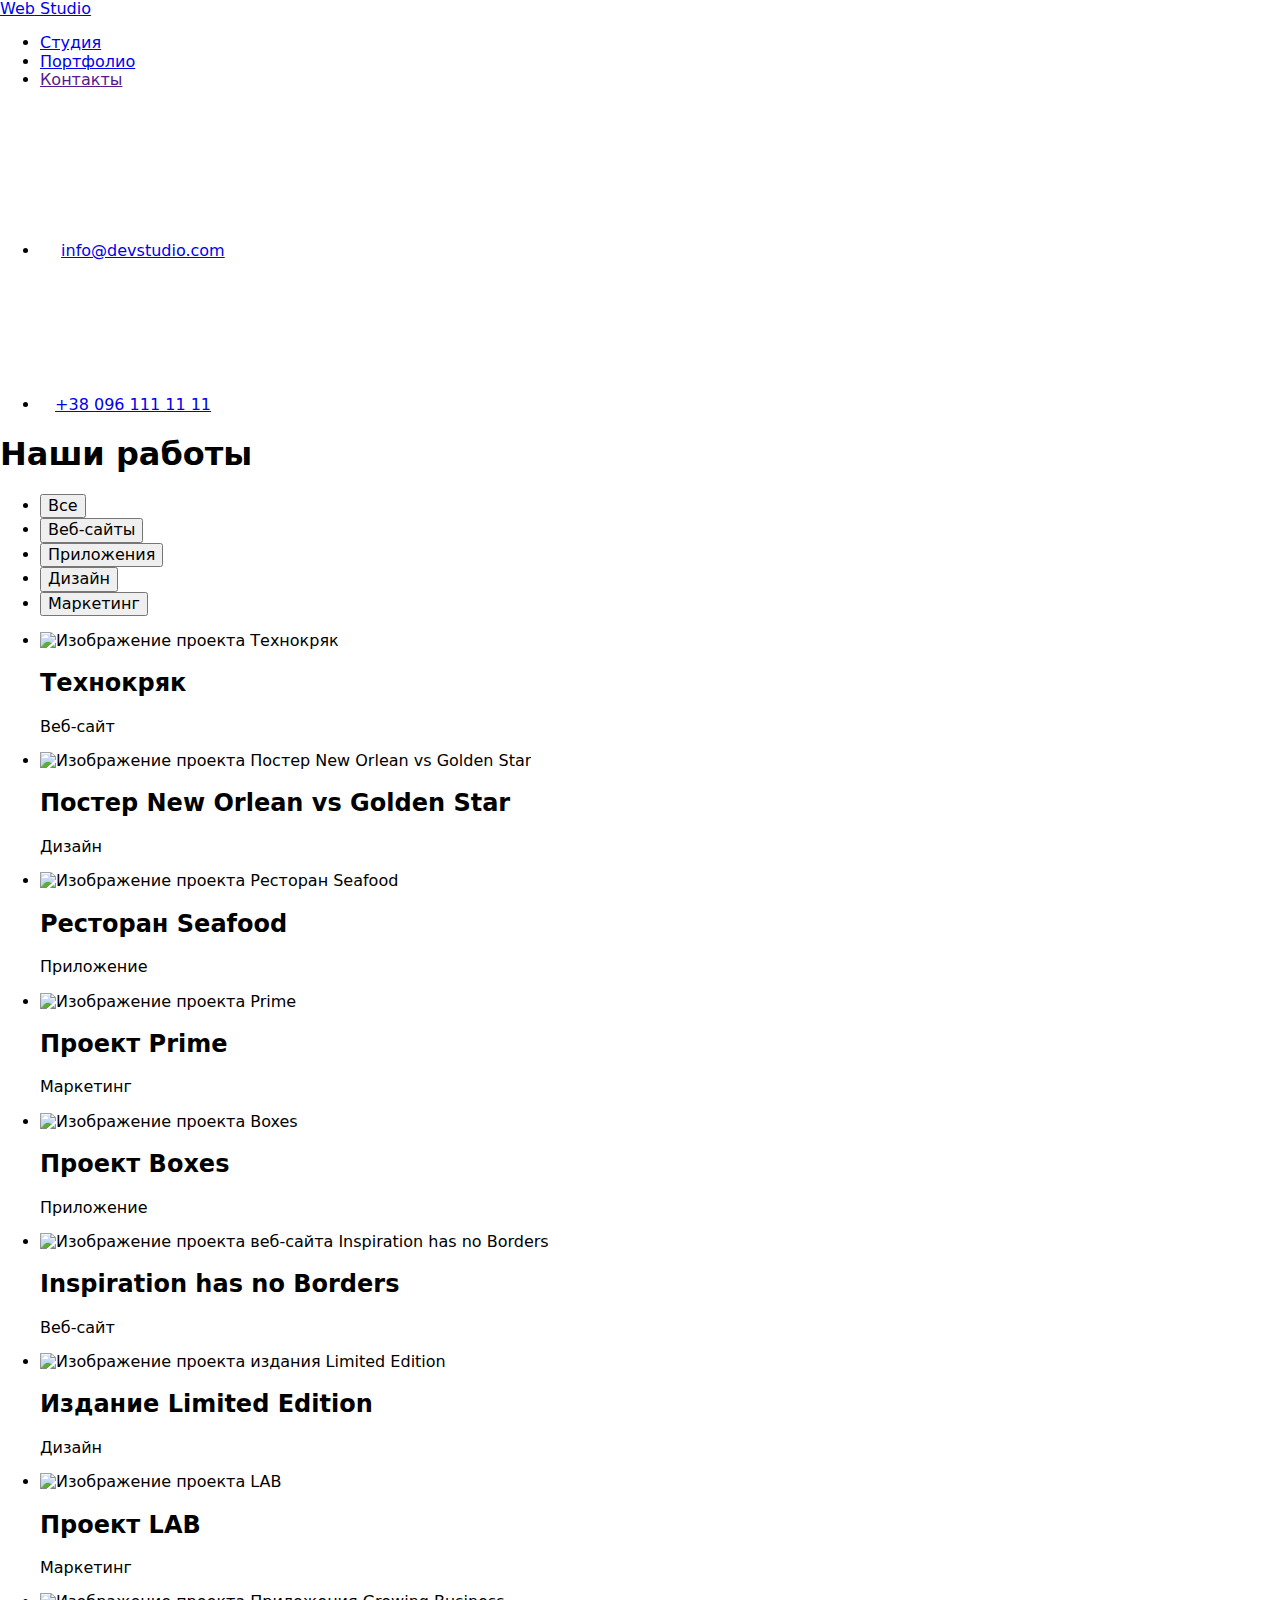
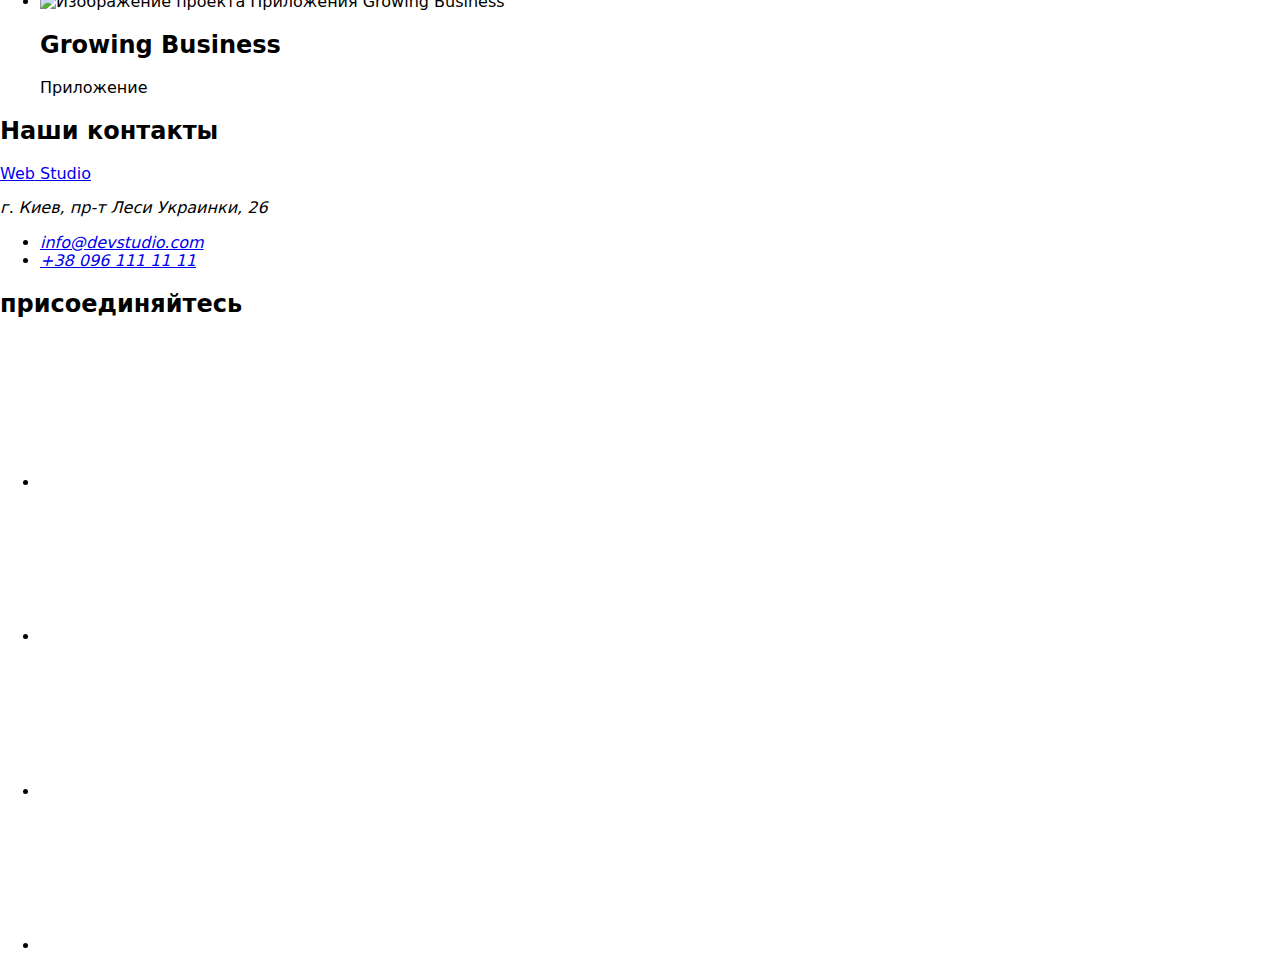
==== portfolio.html @ 6cd8e2ef "Finally ready to check" ====
<!DOCTYPE html>
<html lang="ru">
  <head>
    <meta charset="UTF-8" />
    <meta http-equiv="X-UA-Compatible" content="IE=edge" />
    <meta name="viewport" content="width=device-width, initial-scale=1.0" />
    <link rel="preconnect" href="https://fonts.googleapis.com" />
    <link rel="preconnect" href="https://fonts.gstatic.com" crossorigin />
    <link
      href="https://fonts.googleapis.com/css2?family=Raleway:wght@700&family=Roboto:wght@400;500;700;900&display=swap"
      rel="stylesheet"
    />
    <link
      rel="stylesheet"
      href="https://cdnjs.cloudflare.com/ajax/libs/modern-normalize/1.0.0/modern-normalize.min.css"
    />
    <link rel="stylesheet" href="./css/styles.css" />
    <title>Document</title>
  </head>

  <body>
    <header class="header">
      <div class="container">
        <nav class="navigation">
          <a href="./index.html" class="navigation-logo">
            <span class="logo-web">Web</span>
            <span class="logo-black">Studio</span>
          </a>

          <ul class="navigation-list">
            <li class="navigation-item">
              <a href="./index.html" class="navigation-link current-link"
                >Студия</a
              >
            </li>
            <li class="navigation-item">
              <a href="./portfolio.html" class="navigation-link">Портфолио</a>
            </li>
            <li class="navigation-item">
              <a href="" class="navigation-link">Контакты</a>
            </li>
          </ul>
        </nav>

        <ul class="header-contacts-list">
          <li class="header-contact-item">
            <div class="header-contact-box">
              <svg width="16" class="contact-icon">
                <use href="./images/sprite.svg#icon-envelope"></use>
              </svg>
              <a href="mailto:info@devstudio.com" class="header-contact-link"
                >info@devstudio.com</a
              >
            </div>
          </li>
          <li class="header-contact-item">
            <div class="header-contact-box">
              <svg width="10" class="contact-icon">
                <use href="./images/sprite.svg#icon-phone"></use>
              </svg>
              <a href="tel:+380961111111" class="header-contact-link"
                >+38 096 111 11 11</a
              >
            </div>
          </li>
        </ul>
      </div>
    </header>

    <main>
      <section class="section products">
        <div class="container">
          <h1 class="title visually-hidden">Наши работы</h1>

          <ul class="filters-list">
            <li class="filter-item">
              <button type="button" class="filter-button current-btn">
                Все
              </button>
            </li>
            <li class="filter-item">
              <button type="button" class="filter-button">Веб-сайты</button>
            </li>
            <li class="filter-item">
              <button type="button" class="filter-button">Приложения</button>
            </li>
            <li class="filter-item">
              <button type="button" class="filter-button">Дизайн</button>
            </li>
            <li class="filter-item">
              <button type="button" class="filter-button">Маркетинг</button>
            </li>
          </ul>

          <ul class="products-list">
            <li class="product-card">
              <img
                src="./images/product1.jpg"
                alt="Изображение проекта Технокряк"
                width="370"
                class="product-photo"
              />
              <div class="figurecaption">
                <h2 class="product-name">Технокряк</h2>
                <p class="product-type">Веб-сайт</p>
              </div>
            </li>

            <li class="product-card">
              <img
                src="./images/product2.jpg"
                alt="Изображение проекта Постер New Orlean vs Golden Star"
                width="370"
                class="product-photo"
              />
              <div class="figurecaption">
                <h2 class="product-name">
                  Постер <span lang="en">New Orlean vs Golden Star</span>
                </h2>
                <p class="product-type">Дизайн</p>
              </div>
            </li>

            <li class="product-card">
              <img
                src="./images/product3.jpg"
                alt="Изображение проекта Ресторан Seafood"
                width="370"
                class="product-photo"
              />
              <div class="figurecaption">
                <h2 class="product-name">
                  Ресторан <span lang="en">Seafood</span>
                </h2>
                <p class="product-type">Приложение</p>
              </div>
            </li>

            <li class="product-card">
              <img
                src="./images/product4.jpg"
                alt="Изображение проекта Prime"
                width="370"
                class="product-photo"
              />
              <div class="figurecaption">
                <h2 class="product-name">
                  Проект <span lang="en">Prime</span>
                </h2>
                <p class="product-type">Маркетинг</p>
              </div>
            </li>

            <li class="product-card">
              <img
                src="./images/product5.jpg"
                alt="Изображение проекта Boxes"
                width="370"
                class="product-photo"
              />
              <div class="figurecaption">
                <h2 class="product-name">
                  Проект <span lang="en">Boxes</span>
                </h2>
                <p class="product-type">Приложение</p>
              </div>
            </li>

            <li class="product-card">
              <img
                src="./images/product6.jpg"
                alt="Изображение проекта веб-сайта Inspiration has no Borders"
                width="370"
                class="product-photo"
              />
              <div class="figurecaption">
                <h2 lang="en" class="product-name">
                  Inspiration has no Borders
                </h2>
                <p class="product-type">Веб-сайт</p>
              </div>
            </li>

            <li class="product-card">
              <img
                src="./images/product7.jpg"
                alt="Изображение проекта издания Limited Edition"
                width="370"
                class="product-photo"
              />
              <div class="figurecaption">
                <h2 class="product-name">
                  Издание <span lang="en">Limited Edition</span>
                </h2>
                <p class="product-type">Дизайн</p>
              </div>
            </li>

            <li class="product-card">
              <img
                src="./images/product8.jpg"
                alt="Изображение проекта LAB"
                width="370"
                class="product-photo"
              />
              <div class="figurecaption">
                <h2 class="product-name">Проект <span lang="en">LAB</span></h2>
                <p class="product-type">Маркетинг</p>
              </div>
            </li>

            <li class="product-card">
              <img
                src="./images/product9.jpg"
                alt="Изображение проекта Приложения Growing Business"
                width="370"
                class="product-photo"
              />
              <div class="figurecaption">
                <h2 lang="en" class="product-name">Growing Business</h2>
                <p class="product-type">Приложение</p>
              </div>
            </li>
          </ul>
        </div>
      </section>
    </main>

    <footer class="footer">
      <div class="container footer-contacts">
        <section class="footer-contacts-section">
          <h2 class="visually-hidden">Наши контакты</h2>
          <a href="./index.html" class="footer-logo">
            <span class="logo-web">Web</span>
            <span class="logo-white">Studio</span>
          </a>

          <address class="footer-addresses">
            <p class="physical-address">г. Киев, пр-т Леси Украинки, 26</p>
            <ul class="footer-contacts-list">
              <li class="footer-contact-item">
                <a href="mailto:info@devstudio.com" class="footer-contact-link"
                  >info@devstudio.com</a
                >
              </li>
              <li class="footer-contact-item">
                <a href="tel:+380961111111" class="footer-contact-link"
                  >+38 096 111 11 11</a
                >
              </li>
            </ul>
          </address>
        </section>

        <section>
          <h2 class="footer-title">присоединяйтесь</h2>
          <ul class="footer-social-links-list">
            <li class="footer-social-link">
              <a href="">
                <div class="footer-social-link-box">
                  <svg class="footer-social-icon">
                    <use href="./images/sprite.svg#icon-instagram2"></use>
                  </svg>
                </div>
              </a>
            </li>
            <li class="footer-social-link">
              <a href="">
                <div class="footer-social-link-box">
                  <svg class="footer-social-icon">
                    <use href="./images/sprite.svg#icon-twitter2"></use>
                  </svg>
                </div>
              </a>
            </li>
            <li class="footer-social-link">
              <a href="">
                <div class="footer-social-link-box">
                  <svg class="footer-social-icon">
                    <use href="./images/sprite.svg#icon-facebook2"></use>
                  </svg>
                </div>
              </a>
            </li>
            <li class="footer-social-link">
              <a href="">
                <div class="footer-social-link-box">
                  <svg class="footer-social-icon">
                    <use href="./images/sprite.svg#icon-linkedin2"></use>
                  </svg>
                </div>
              </a>
            </li>
          </ul>
        </section>
      </div>
    </footer>
  </body>
</html>
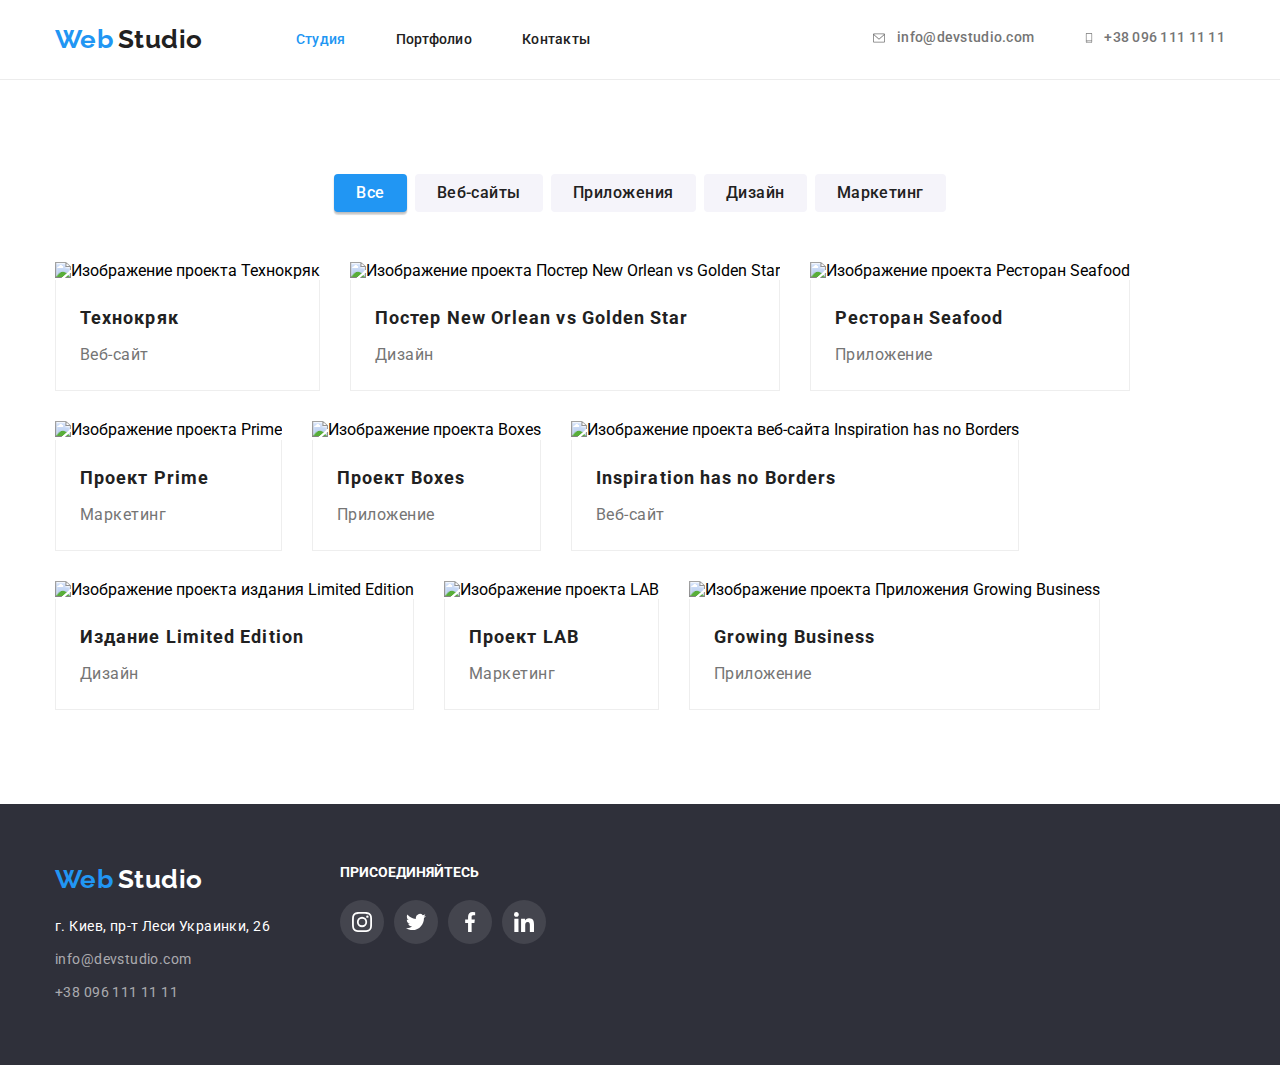
==== commit 0323d43d: "Corrected after checking" ====
--- a/portfolio.html
+++ b/portfolio.html
@@ -44,24 +44,20 @@
 
         <ul class="header-contacts-list">
           <li class="header-contact-item">
-            <div class="header-contact-box">
+            <a href="mailto:info@devstudio.com" class="header-contact-link">
               <svg width="16" class="contact-icon">
-                <use href="./images/sprite.svg#icon-envelope"></use>
+                <use href="./images/sprite.svg#envelope"></use>
               </svg>
-              <a href="mailto:info@devstudio.com" class="header-contact-link"
-                >info@devstudio.com</a
-              >
-            </div>
+              info@devstudio.com</a
+            >
           </li>
           <li class="header-contact-item">
-            <div class="header-contact-box">
+            <a href="tel:+380961111111" class="header-contact-link">
               <svg width="10" class="contact-icon">
-                <use href="./images/sprite.svg#icon-phone"></use>
+                <use href="./images/sprite.svg#phone"></use>
               </svg>
-              <a href="tel:+380961111111" class="header-contact-link"
-                >+38 096 111 11 11</a
-              >
-            </div>
+              +38 096 111 11 11</a
+            >
           </li>
         </ul>
       </div>
@@ -256,39 +252,31 @@
           <h2 class="footer-title">присоединяйтесь</h2>
           <ul class="footer-social-links-list">
             <li class="footer-social-link">
-              <a href="">
-                <div class="footer-social-link-box">
-                  <svg class="footer-social-icon">
-                    <use href="./images/sprite.svg#icon-instagram2"></use>
-                  </svg>
-                </div>
-              </a>
-            </li>
-            <li class="footer-social-link">
-              <a href="">
-                <div class="footer-social-link-box">
-                  <svg class="footer-social-icon">
-                    <use href="./images/sprite.svg#icon-twitter2"></use>
-                  </svg>
-                </div>
-              </a>
-            </li>
-            <li class="footer-social-link">
-              <a href="">
-                <div class="footer-social-link-box">
-                  <svg class="footer-social-icon">
-                    <use href="./images/sprite.svg#icon-facebook2"></use>
-                  </svg>
-                </div>
-              </a>
-            </li>
-            <li class="footer-social-link">
-              <a href="">
-                <div class="footer-social-link-box">
-                  <svg class="footer-social-icon">
-                    <use href="./images/sprite.svg#icon-linkedin2"></use>
-                  </svg>
-                </div>
+              <a href="" class="social-icon-link">
+                <svg class="social-icon">
+                  <use href="./images/sprite.svg#instagram2"></use>
+                </svg>
+              </a>
+            </li>
+            <li class="footer-social-link">
+              <a href="" class="social-icon-link">
+                <svg class="social-icon">
+                  <use href="./images/sprite.svg#twitter2"></use>
+                </svg>
+              </a>
+            </li>
+            <li class="footer-social-link">
+              <a href="" class="social-icon-link">
+                <svg class="social-icon">
+                  <use href="./images/sprite.svg#facebook2"></use>
+                </svg>
+              </a>
+            </li>
+            <li class="footer-social-link">
+              <a href="" class="social-icon-link">
+                <svg class="social-icon">
+                  <use href="./images/sprite.svg#linkedin2"></use>
+                </svg>
               </a>
             </li>
           </ul>
--- a/css/styles.css
+++ b/css/styles.css
@@ -0,0 +1,560 @@
+:root {
+  --bg-cl-main: #ffffff;
+  --bg-cl-secondary: #f5f4fa;
+  --bg-cl-accent: #2f303a;
+  --font-cl-main: #212121;
+  --font-cl-secondary: #757575;
+  --font-cl-accent: #ffffff;
+  --cl-accent: #2196f3;
+  --cl-icon-fill: #afb1b8;
+  --font-sz-base: 14px;
+  --font-sz-sect-title-st: 16px;
+  --font-sz-sect-title-pf: 18px;
+  --mrgn-main: 50px;
+  --mrgn-secondary: 30px;
+  --lttr-spc-base: 0.03em;
+  --lttr-spc-title: 0.06em;
+}
+
+body {
+  font-family: "Roboto", "Raleway", sans-serif;
+  background-color: var(--bg-cl-main);
+}
+
+h1,
+h2,
+h3,
+p,
+ul,
+li {
+  margin: 0;
+}
+
+ul {
+  padding: 0;
+  list-style: none;
+}
+
+header {
+  border-bottom: 1px solid #ececec;
+  padding-top: 24px;
+  padding-bottom: 24px;
+}
+
+.container {
+  width: 1200px;
+  padding: 0 15px;
+  margin: 0 auto;
+}
+
+.header > .container {
+  display: flex;
+  justify-content: space-between;
+  padding: 0 15px;
+  align-items: center;
+}
+
+.navigation {
+  display: flex;
+  align-items: center;
+}
+
+.navigation-logo {
+  text-decoration: none;
+  letter-spacing: var(--lttr-spc-base);
+  line-height: 1.19;
+  margin-right: 93px;
+}
+
+.logo-web {
+  font-family: "Raleway", sans-serif;
+  color: var(--cl-accent);
+  font-weight: 700;
+  font-size: 26px;
+}
+
+.logo-black {
+  font-family: "Raleway", sans-serif;
+  color: var(--font-cl-main);
+  font-weight: 700;
+  font-size: 26px;
+}
+
+.navigation-list {
+  display: flex;
+}
+
+.navigation-item {
+  margin-right: var(--mrgn-main);
+}
+
+.navigation-item:last-child {
+  margin-right: 0;
+}
+
+.navigation-link {
+  text-decoration: none;
+  font-weight: 500;
+  font-size: var(--font-sz-base);
+  color: var(--font-cl-main);
+  letter-spacing: 0.02em;
+  line-height: 1.14;
+}
+
+.navigation-link:hover,
+.navigation-link:focus,
+.current-link {
+  color: var(--cl-accent);
+}
+
+.header-contacts-list {
+  display: flex;
+}
+
+.header-contact-item {
+  margin-right: var(--mrgn-main);
+}
+
+.header-contact-item:last-child {
+  margin-right: 0;
+}
+
+.header-contact-link {
+  display: inline-flex;
+  align-items: center;
+  text-decoration: none;
+  font-weight: 500;
+  font-size: var(--font-sz-base);
+  color: var(--font-cl-secondary);
+  letter-spacing: 0.02em;
+  line-height: 1.14;
+}
+
+.header-contact-link:hover,
+.header-contact-link:focus {
+  color: var(--cl-accent);
+}
+
+.contact-icon {
+  margin-right: 10px;
+  fill: var(--font-cl-secondary);
+}
+
+.contact-icon:nth-child(1) {
+  height: 12px;
+}
+
+.contact-icon:nth-child(2) {
+  height: 16px;
+}
+
+.header-contact-item:hover .contact-icon,
+.header-contact-link:focus .contact-icon {
+  fill: var(--cl-accent);
+}
+
+.section {
+  padding-top: 94px;
+  padding-bottom: 94px;
+}
+
+.hero {
+  max-width: 1600px;
+  margin: 0 auto;
+  background-color: var(--bg-cl-accent);
+  background-image: linear-gradient(
+      to right,
+      rgba(47, 48, 58, 0.4),
+      rgba(47, 48, 58, 0.4)
+    ),
+    url(../images/bg_img.jpg);
+  background-size: cover;
+  padding-top: 200px;
+  padding-bottom: 200px;
+}
+
+.hero-title {
+  text-align: center;
+  text-transform: uppercase;
+  font-weight: 900;
+  color: var(--font-cl-accent);
+  font-size: 44px;
+  line-height: 1.36;
+  letter-spacing: var(--lttr-spc-title);
+  margin-bottom: 30px;
+}
+
+.hero-button {
+  display: block;
+  margin: 0 auto;
+  padding: 10px 32px;
+  background-color: var(--cl-accent);
+  font-family: inherit;
+  text-align: center;
+  font-weight: 700;
+  color: var(--font-cl-accent);
+  font-size: var(--font-sz-sect-title-st);
+  line-height: 1.88;
+  letter-spacing: var(--lttr-spc-title);
+  border-style: none;
+  cursor: pointer;
+}
+
+.hero-button:hover,
+.hero-button:focus {
+  box-shadow: 0px 4px 4px rgba(0, 0, 0, 0.15);
+  border-radius: 4px;
+}
+
+.preferences {
+  padding-bottom: 0;
+}
+
+.visually-hidden {
+  position: absolute;
+  white-space: nowrap;
+  width: 1px;
+  height: 1px;
+  overflow: hidden;
+  border: 0;
+  padding: 0;
+  clip: rect(0 0 0 0);
+  clip-path: inset(50%);
+  margin: -1px;
+}
+
+.preferences-list {
+  display: flex;
+  justify-content: center;
+}
+
+.preferences-item {
+  width: 270px;
+  margin-right: var(--mrgn-secondary);
+}
+
+.preferences-item:last-child {
+  margin-right: 0;
+}
+
+.preferences-icon-box {
+  display: flex;
+  height: 120px;
+  background-color: var(--bg-cl-secondary);
+  margin-bottom: var(--mrgn-secondary);
+  justify-content: center;
+  align-items: center;
+}
+
+.preferences-icon {
+  display: block;
+  width: 70px;
+  height: 70px;
+}
+
+.preferences-title {
+  text-transform: uppercase;
+  color: var(--font-cl-main);
+  font-size: var(--font-sz-base);
+  line-height: 1.14;
+  letter-spacing: var(--lttr-spc-base);
+  margin-bottom: 10px;
+}
+
+.preferences-info {
+  color: var(--font-cl-secondary);
+  font-size: var(--font-sz-base);
+  line-height: 1.71;
+  letter-spacing: var(--lttr-spc-base);
+}
+
+.title {
+  text-align: center;
+  color: var(--font-cl-main);
+  font-size: 36px;
+  line-height: 1.17;
+  letter-spacing: var(--lttr-spc-base);
+  margin-bottom: var(--mrgn-main);
+}
+
+.services-list {
+  display: flex;
+  justify-content: center;
+}
+
+.services-item {
+  margin-right: var(--mrgn-secondary);
+}
+
+.services-item:last-child {
+  margin-right: 0;
+}
+
+.team {
+  background-color: var(--bg-cl-secondary);
+}
+
+.team-list {
+  display: flex;
+  justify-content: center;
+}
+
+.team-member {
+  background-color: var(--bg-cl-main);
+  box-shadow: 0px 1px 3px rgba(0, 0, 0, 0.12), 0px 1px 1px rgba(0, 0, 0, 0.14),
+    0px 2px 1px rgba(0, 0, 0, 0.2);
+  border-radius: 0px 0px 4px 4px;
+  margin-right: var(--mrgn-secondary);
+}
+
+.team-member:last-child {
+  margin-right: 0;
+}
+
+.team-member-info {
+  padding: 30px 0;
+  text-align: center;
+}
+
+.team-member-name {
+  margin-bottom: 10px;
+  font-weight: 500;
+  color: var(--font-cl-main);
+  font-size: var(--font-sz-sect-title-st);
+  line-height: 1.19;
+  letter-spacing: var(--lttr-spc-base);
+}
+
+.team-member-job {
+  color: var(--font-cl-secondary);
+  font-size: var(--font-sz-sect-title-st);
+  line-height: 1.19;
+  letter-spacing: var(--lttr-spc-base);
+  margin-bottom: 16px;
+}
+
+.team-member-links-list {
+  display: flex;
+  justify-content: center;
+}
+
+.team-member-link:not(:last-child) {
+  margin-right: 10px;
+}
+
+.social-icon-link {
+  display: inline-flex;
+  width: 44px;
+  height: 44px;
+  align-items: center;
+  justify-content: center;
+}
+
+.social-icon-link:hover,
+.social-icon-link:focus {
+  background-color: var(--cl-accent);
+  border-radius: 50%;
+}
+
+.social-icon {
+  height: 20px;
+  width: 20px;
+  fill: var(--cl-icon-fill);
+}
+
+.social-icon-link:hover .social-icon,
+.social-icon-link:focus .social-icon {
+  fill: var(--bg-cl-main);
+}
+
+.clients-list {
+  display: flex;
+  justify-content: center;
+}
+
+.client-item:not(:last-child) {
+  margin-right: var(--mrgn-secondary);
+}
+
+.client-link {
+  display: flex;
+  width: 170px;
+  height: 92px;
+  border: 1px solid #afb1b8;
+  border-radius: 4px;
+  align-items: center;
+  justify-content: center;
+}
+
+.client-link:hover,
+.client-link:focus {
+  border-color: #2196f3;
+}
+
+.client-icon {
+  width: 106px;
+  height: 60px;
+  fill: var(--cl-icon-fill);
+}
+
+.client-link:hover .client-icon,
+.client-link:focus .client-icon {
+  fill: var(--cl-accent);
+}
+
+.filters-list {
+  display: flex;
+  justify-content: center;
+  margin-bottom: var(--mrgn-main);
+}
+
+.filter-item {
+  margin-right: 8px;
+}
+
+.filter-item:last-child {
+  margin-right: 0;
+}
+
+.filter-button {
+  cursor: pointer;
+  background-color: var(--bg-cl-secondary);
+  border-radius: 4px;
+  border: none;
+  font-family: inherit;
+  padding: 6px 22px;
+  font-weight: 500;
+  font-size: var(--font-sz-sect-title-st);
+  color: var(--font-cl-main);
+  line-height: 1.63;
+  letter-spacing: var(--lttr-spc-base);
+  text-align: center;
+}
+
+.current-btn,
+.filter-button:active,
+.filter-button:hover,
+.filter-button:focus {
+  background-color: var(--cl-accent);
+  box-shadow: 0px 3px 1px rgba(0, 0, 0, 0.1), 0px 1px 2px rgba(0, 0, 0, 0.08),
+    0px 2px 2px rgba(0, 0, 0, 0.12);
+  color: var(--font-cl-accent);
+}
+
+.products-list {
+  display: flex;
+  flex-wrap: wrap;
+  gap: var(--mrgn-secondary);
+}
+
+.product-card:hover {
+  box-shadow: 0px 1px 1px rgba(0, 0, 0, 0.12), 0px 4px 4px rgba(0, 0, 0, 0.06),
+    1px 4px 6px rgba(0, 0, 0, 0.16);
+}
+
+.figurecaption {
+  padding: 20px 24px;
+  border-left: 1px solid #eeeeee;
+  border-bottom: 1px solid #eeeeee;
+  border-right: 1px solid #eeeeee;
+}
+
+.product-name {
+  font-size: var(--font-sz-sect-title-pf);
+  color: var(--font-cl-main);
+  line-height: 2;
+  letter-spacing: var(--lttr-spc-title);
+  margin-bottom: 4px;
+}
+
+.product-type {
+  font-size: var(--font-sz-sect-title-st);
+  color: var(--font-cl-secondary);
+  line-height: 1.88;
+  letter-spacing: var(--lttr-spc-base);
+}
+
+.footer {
+  background-color: var(--bg-cl-accent);
+  padding: 60px 0;
+}
+
+.footer-contacts {
+  display: flex;
+}
+
+.footer-contacts-section:not(:last-child) {
+  margin-right: 70px;
+}
+
+.footer-logo {
+  text-decoration: none;
+  letter-spacing: var(--lttr-spc-base);
+  line-height: 1.19;
+}
+
+.logo-white {
+  font-family: "Raleway", sans-serif;
+  color: var(--font-cl-accent);
+  font-weight: 700;
+  font-size: 26px;
+}
+
+.footer-addresses {
+  margin-top: 20px;
+}
+
+.physical-address {
+  font-weight: 400;
+  font-style: normal;
+  color: var(--font-cl-accent);
+  font-size: var(--font-sz-base);
+  line-height: 1.71;
+  letter-spacing: var(--lttr-spc-base);
+  margin-bottom: 9px;
+}
+
+.footer-contact-item:first-child {
+  margin-bottom: 9px;
+}
+
+.footer-contact-link {
+  text-decoration: none;
+  font-weight: 400;
+  font-style: normal;
+  color: rgba(255, 255, 255, 0.6);
+  font-size: var(--font-sz-base);
+  line-height: 1.71;
+  letter-spacing: var(--lttr-spc-base);
+}
+
+.footer-contact-link:hover,
+.footer-contact-link:focus {
+  color: var(--cl-accent);
+}
+
+.footer-title {
+  text-transform: uppercase;
+  color: var(--font-cl-accent);
+  font-size: 14px;
+  line-height: calc(16 / 14);
+  margin-bottom: 20px;
+}
+
+.footer-social-links-list {
+  display: flex;
+}
+
+.footer-social-link:not(:last-child) {
+  margin-right: 10px;
+}
+
+.footer-social-link .social-icon-link {
+  background-color: rgba(255, 255, 255, 0.1);
+  border-radius: 50%;
+}
+
+.footer-social-link .social-icon-link:hover,
+.footer-social-link .social-icon-link:focus {
+  background-color: var(--cl-accent);
+}
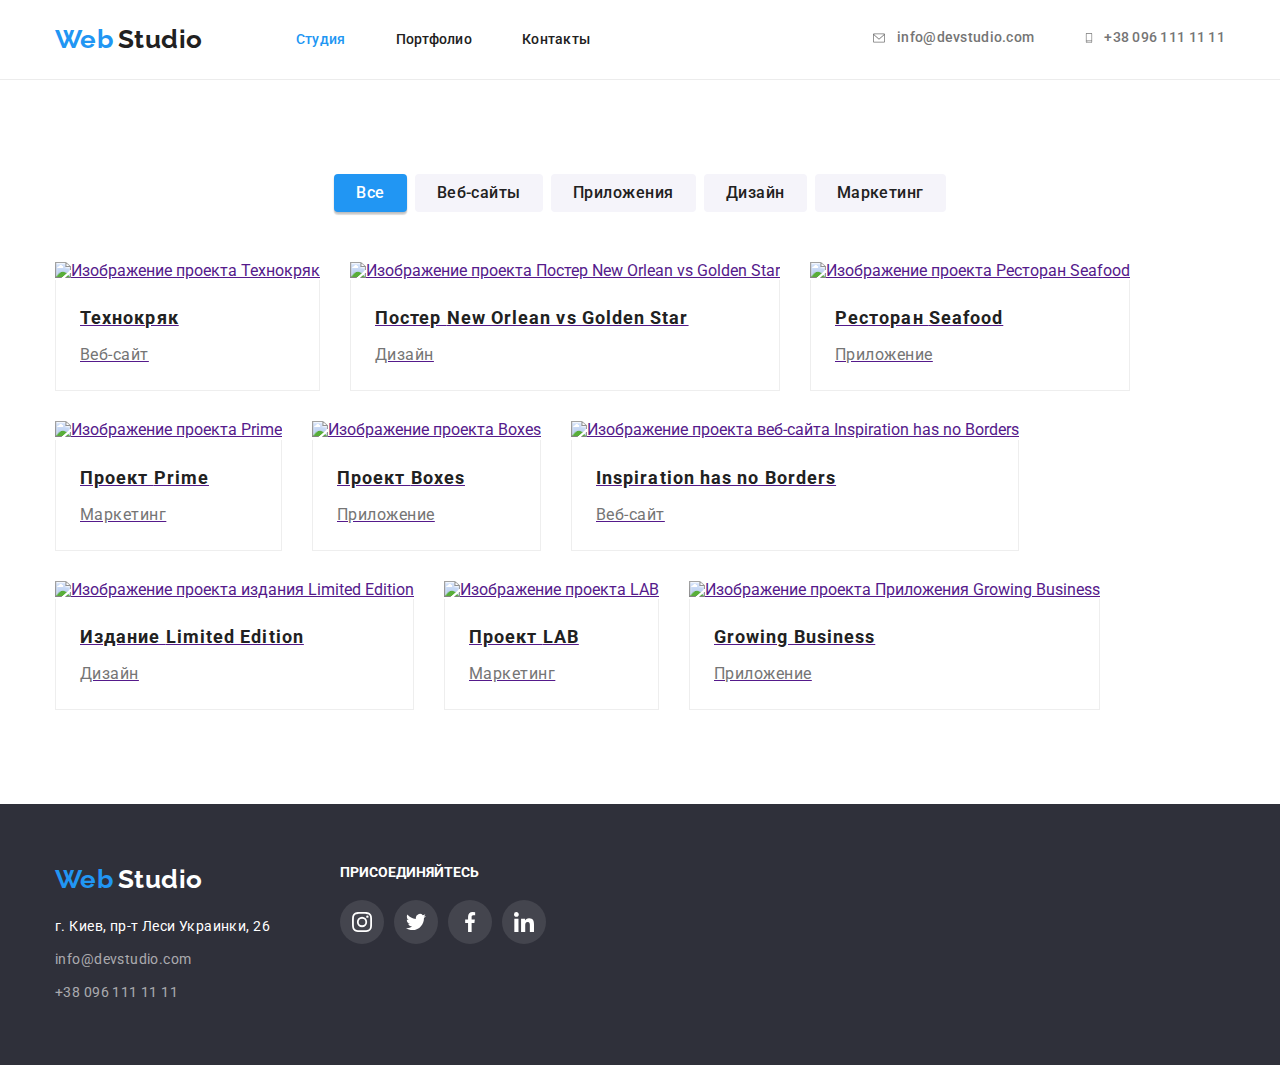
==== commit 59db166b: "Final redaction" ====
--- a/portfolio.html
+++ b/portfolio.html
@@ -90,7 +90,8 @@
 
           <ul class="products-list">
             <li class="product-card">
-              <img
+              <a href="" class="product-link">
+                <img
                 src="./images/product1.jpg"
                 alt="Изображение проекта Технокряк"
                 width="370"
@@ -100,10 +101,12 @@
                 <h2 class="product-name">Технокряк</h2>
                 <p class="product-type">Веб-сайт</p>
               </div>
-            </li>
-
-            <li class="product-card">
-              <img
+              </a>
+            </li>
+
+            <li class="product-card">
+              <a href="" class="product-link">
+                <img
                 src="./images/product2.jpg"
                 alt="Изображение проекта Постер New Orlean vs Golden Star"
                 width="370"
@@ -115,10 +118,12 @@
                 </h2>
                 <p class="product-type">Дизайн</p>
               </div>
-            </li>
-
-            <li class="product-card">
-              <img
+              </a>
+            </li>
+
+            <li class="product-card">
+              <a href="" class="product-link">
+                <img
                 src="./images/product3.jpg"
                 alt="Изображение проекта Ресторан Seafood"
                 width="370"
@@ -130,10 +135,12 @@
                 </h2>
                 <p class="product-type">Приложение</p>
               </div>
-            </li>
-
-            <li class="product-card">
-              <img
+              </a>
+            </li>
+
+            <li class="product-card">
+              <a href="" class="product-link">
+                <img
                 src="./images/product4.jpg"
                 alt="Изображение проекта Prime"
                 width="370"
@@ -145,10 +152,12 @@
                 </h2>
                 <p class="product-type">Маркетинг</p>
               </div>
-            </li>
-
-            <li class="product-card">
-              <img
+              </a>
+            </li>
+
+            <li class="product-card">
+              <a href="" class="product-link">
+                <img
                 src="./images/product5.jpg"
                 alt="Изображение проекта Boxes"
                 width="370"
@@ -160,10 +169,12 @@
                 </h2>
                 <p class="product-type">Приложение</p>
               </div>
-            </li>
-
-            <li class="product-card">
-              <img
+              </a>
+            </li>
+
+            <li class="product-card">
+              <a href="" class="product-link">
+                <img
                 src="./images/product6.jpg"
                 alt="Изображение проекта веб-сайта Inspiration has no Borders"
                 width="370"
@@ -175,10 +186,12 @@
                 </h2>
                 <p class="product-type">Веб-сайт</p>
               </div>
-            </li>
-
-            <li class="product-card">
-              <img
+              </a>
+            </li>
+
+            <li class="product-card">
+              <a href="" class="product-link">
+                <img
                 src="./images/product7.jpg"
                 alt="Изображение проекта издания Limited Edition"
                 width="370"
@@ -190,10 +203,12 @@
                 </h2>
                 <p class="product-type">Дизайн</p>
               </div>
-            </li>
-
-            <li class="product-card">
-              <img
+              </a>
+            </li>
+
+            <li class="product-card">
+              <a href="" class="product-link">
+                <img
                 src="./images/product8.jpg"
                 alt="Изображение проекта LAB"
                 width="370"
@@ -203,19 +218,22 @@
                 <h2 class="product-name">Проект <span lang="en">LAB</span></h2>
                 <p class="product-type">Маркетинг</p>
               </div>
-            </li>
-
-            <li class="product-card">
-              <img
-                src="./images/product9.jpg"
-                alt="Изображение проекта Приложения Growing Business"
-                width="370"
-                class="product-photo"
-              />
-              <div class="figurecaption">
-                <h2 lang="en" class="product-name">Growing Business</h2>
-                <p class="product-type">Приложение</p>
-              </div>
+              </a>
+            </li>
+
+            <li class="product-card">
+              <a href="" class="product-link">
+                <img
+                  src="./images/product9.jpg"
+                  alt="Изображение проекта Приложения Growing Business"
+                  width="370"
+                  class="product-photo"
+                />
+                <div class="figurecaption">
+                  <h2 lang="en" class="product-name">Growing Business</h2>
+                  <p class="product-type">Приложение</p>
+                </div>
+              </a>
             </li>
           </ul>
         </div>
@@ -224,7 +242,7 @@
 
     <footer class="footer">
       <div class="container footer-contacts">
-        <section class="footer-contacts-section">
+        <div class="footer-contacts-box">
           <h2 class="visually-hidden">Наши контакты</h2>
           <a href="./index.html" class="footer-logo">
             <span class="logo-web">Web</span>
@@ -246,9 +264,9 @@
               </li>
             </ul>
           </address>
-        </section>
-
-        <section>
+        </div>
+
+        <div>
           <h2 class="footer-title">присоединяйтесь</h2>
           <ul class="footer-social-links-list">
             <li class="footer-social-link">
@@ -280,7 +298,7 @@
               </a>
             </li>
           </ul>
-        </section>
+        </div>
       </div>
     </footer>
   </body>
--- a/css/styles.css
+++ b/css/styles.css
@@ -447,7 +447,12 @@
   gap: var(--mrgn-secondary);
 }
 
-.product-card:hover {
+.product-link {
+  display: block;
+}
+
+.product-link:hover,
+.product-link:focus {
   box-shadow: 0px 1px 1px rgba(0, 0, 0, 0.12), 0px 4px 4px rgba(0, 0, 0, 0.06),
     1px 4px 6px rgba(0, 0, 0, 0.16);
 }
@@ -483,7 +488,7 @@
   display: flex;
 }
 
-.footer-contacts-section:not(:last-child) {
+.footer-contacts-box:not(:last-child) {
   margin-right: 70px;
 }
 
